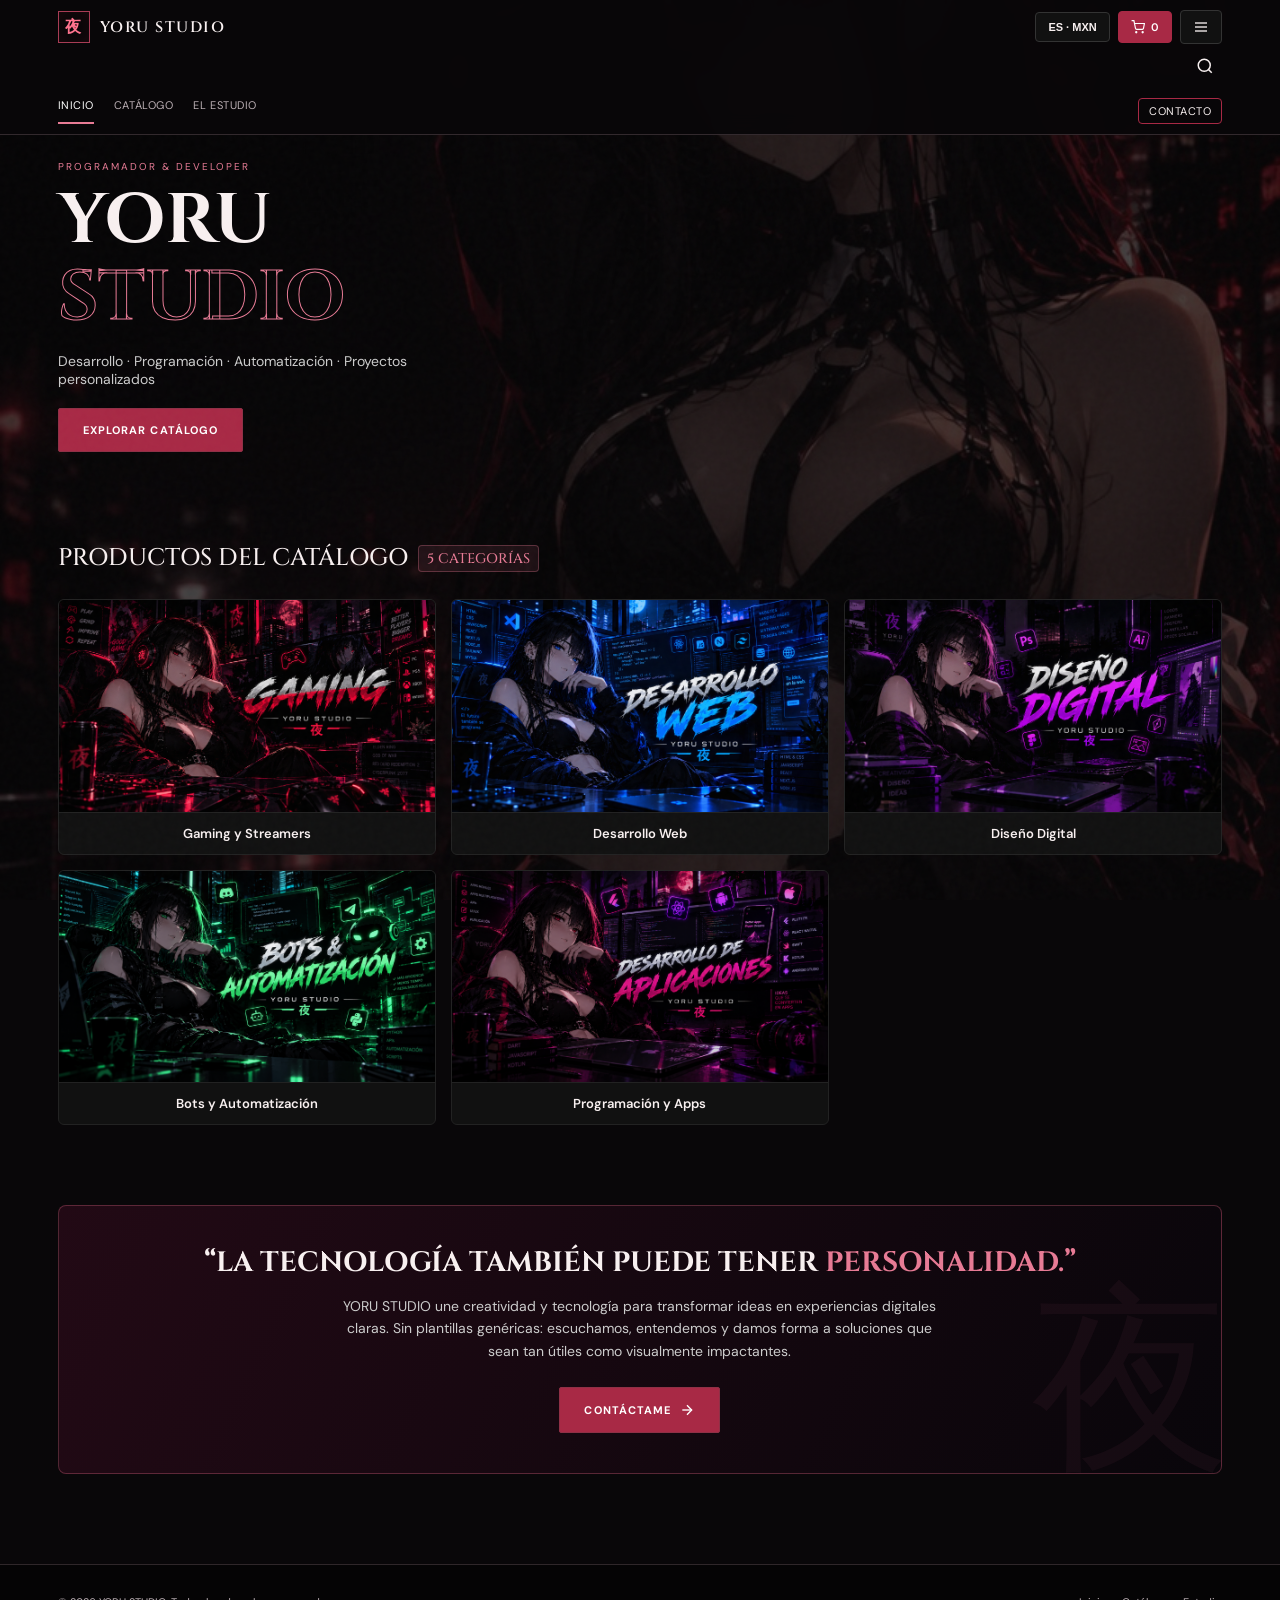
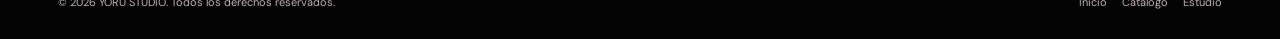
==== index.html @ 096a0f52 "Refactor HTML structure and update comments" ====
<!DOCTYPE html>
<html lang="es"><head><meta charset="utf-8"/><meta content="width=device-width,initial-scale=1,viewport-fit=cover" name="viewport"/><meta content="#090709" name="theme-color"/><title>YORU STUDIO — Digital Atelier</title>
<link href="https://fonts.googleapis.com" rel="preconnect"/><link crossorigin="" href="https://fonts.gstatic.com" rel="preconnect"/><link href="https://fonts.googleapis.com/css2?family=Cinzel:wght@400;500;600;700&family=DM+Sans:wght@300;400;500;600;700&display=swap" rel="stylesheet"/>
<link rel="stylesheet" href="./css/style.css">
</head><body>
<!-- FONDO GLOBAL ANIMADO -->
<div class="bg-global" id="global-bg" style="background-image: url('./assets/yoru.png');"></div>
<div aria-hidden="true" class="noise"></div><div aria-hidden="true" class="progress"></div>

<!-- HEADER ESTILO TIENDA -->
<header class="nav" id="nav">
  <div class="wrap">
    <div class="nav-top">
      <a class="logo" href="index.html">
        <span class="logo-mark">夜</span>
        <span>YORU STUDIO</span>
      </a>
      <div class="nav-actions">
        <!-- Selector de moneda -->
        <select class="nav-btn" style="appearance: none; cursor:pointer; outline:none;">
          <option>ES · MXN</option>
          <option>EN · USD</option>
        </select>
        
        <button class="nav-btn cart">
          <svg width="14" height="14" viewBox="0 0 24 24" fill="none" stroke="currentColor" stroke-width="2"><circle cx="9" cy="21" r="1"></circle><circle cx="20" cy="21" r="1"></circle><path d="M1 1h4l2.68 13.39a2 2 0 0 0 2 1.61h9.72a2 2 0 0 0 2-1.61L23 6H6"></path></svg>
          0
        </button>
        <button class="nav-btn" id="menuBtn">
          <svg width="16" height="16" viewBox="0 0 24 24" fill="none" stroke="currentColor" stroke-width="2"><line x1="3" y1="12" x2="21" y2="12"></line><line x1="3" y1="6" x2="21" y2="6"></line><line x1="3" y1="18" x2="21" y2="18"></line></svg>
        </button>
      </div>
    </div>
    
    <!-- BUSCADOR MINIMALISTA -->
    <div class="search-container">
      <button class="search-toggle" id="searchToggle">
        <svg width="18" height="18" viewBox="0 0 24 24" fill="none" stroke="currentColor" stroke-width="2"><circle cx="11" cy="11" r="8"></circle><line x1="21" y1="21" x2="16.65" y2="16.65"></line></svg>
      </button>
      <form class="search-form" id="searchForm">
        <input type="text" placeholder="Buscar..." />
        <button type="submit">
          <svg width="14" height="14" viewBox="0 0 24 24" fill="none" stroke="currentColor" stroke-width="2"><circle cx="11" cy="11" r="8"></circle><line x1="21" y1="21" x2="16.65" y2="16.65"></line></svg>
        </button>
      </form>
    </div>
    
    <div class="nav-links-row" id="menu">
      <a href="#inicio" style="color:#fff; border-bottom: 2px solid var(--pink); padding-bottom: 5px;">Inicio</a>
      <a href="#portafolio">Catálogo</a>
      <a href="#estudio">El Estudio</a>
      <a href="https://wa.me/525664921229" target="_blank" style="margin-left: auto; color: var(--white); border: 1px solid var(--wine); padding: 5px 10px; border-radius: 4px;">Contacto</a>
    </div>
  </div>
</header>

<main class="main-content">
  <!-- HERO (Usa el fondo global) -->
  <section id="inicio" style="padding: 30px 0 50px;">
    <div class="wrap">
      <div style="max-width: 600px;">
        <div style="font-size: 10px; letter-spacing: 0.2em; color: var(--pink); text-transform: uppercase; margin-bottom: 10px;">Programador & Developer</div>
        <h1 style="font-family: Cinzel, serif; font-size: clamp(40px, 6vw, 70px); line-height: 1.1; margin: 0 0 15px;">YORU <br><span style="color: transparent; -webkit-text-stroke: 1px var(--pink);">STUDIO</span></h1>
        <p style="font-size: 14px; color: #ccc; margin-bottom: 20px; max-width: 400px;">Desarrollo · Programación · Automatización · Proyectos personalizados</p>
        <a href="#portafolio" class="btn">EXPLORAR CATÁLOGO</a>
      </div>
    </div>
  </section>

  <!-- SECCIÓN DE PORTAFOLIO (CATÁLOGO) -->
  <section class="section" id="portafolio">
    <div class="wrap">
      <div class="section-title">PRODUCTOS DEL CATÁLOGO <span>5 CATEGORÍAS</span></div>
      <div class="portfolio-grid">
        <!-- Al tocar, abre el modal con los servicios de esa categoría -->
        <div class="project-card" onclick="openModal('modal-gaming')">
          <div class="project-img-wrapper"><img src="./assets/cat-gaming.png" alt="Gaming"></div>
          <div class="project-info"><h4>Gaming y Streamers</h4></div>
        </div>
        <div class="project-card" onclick="openModal('modal-web')">
          <div class="project-img-wrapper"><img src="./assets/cat-web.png" alt="Desarrollo Web"></div>
          <div class="project-info"><h4>Desarrollo Web</h4></div>
        </div>
        <div class="project-card" onclick="openModal('modal-diseno')">
          <div class="project-img-wrapper"><img src="./assets/cat-diseno.png" alt="Diseño Digital"></div>
          <div class="project-info"><h4>Diseño Digital</h4></div>
        </div>
        <div class="project-card" onclick="openModal('modal-bots')">
          <div class="project-img-wrapper"><img src="./assets/cat-bots.png" alt="Bots"></div>
          <div class="project-info"><h4>Bots y Automatización</h4></div>
        </div>
        <div class="project-card" onclick="openModal('modal-apps')">
          <div class="project-img-wrapper"><img src="./assets/cat-apps.png" alt="Apps"></div>
          <div class="project-info"><h4>Programación y Apps</h4></div>
        </div>
      </div>
    </div>
  </section>

  <!-- SECCIÓN EL ESTUDIO -->
  <section class="section" id="estudio">
    <div class="wrap">
      <div class="contact-panel">
        <h2>“LA TECNOLOGÍA TAMBIÉN PUEDE TENER <em>PERSONALIDAD.”</em></h2>
        <p>YORU STUDIO une creatividad y tecnología para transformar ideas en experiencias digitales claras. Sin plantillas genéricas: escuchamos, entendemos y damos forma a soluciones que sean tan útiles como visualmente impactantes.</p>
        <a href="https://wa.me/525664921229" target="_blank" class="btn">CONTÁCTAME 
          <svg width="16" height="16" viewBox="0 0 24 24" fill="none" stroke="currentColor" stroke-width="2"><line x1="5" y1="12" x2="19" y2="12"></line><polyline points="12 5 19 12 12 19"></polyline></svg>
        </a>
      </div>
    </div>
  </section>
</main>

<footer class="footer">
  <div class="wrap footer-inner">
    <div>© 2026 YORU STUDIO. Todos los derechos reservados.</div>
    <div style="display: flex; gap: 15px;">
      <a href="#inicio">Inicio</a>
      <a href="#portafolio">Catálogo</a>
      <a href="#estudio">Estudio</a>
    </div>
  </div>
</footer>

<!-- MODALES DE SERVICIOS (Se abren al tocar las categorías) -->
<div class="modal-overlay" id="modal-gaming">
  <div class="modal-content">
    <button class="modal-close" onclick="closeModal('modal-gaming')">&times;</button>
    <h3>Gaming y Streamers</h3>
    <p>Diseño de identidad visual y arte digital para creadores de contenido.</p>
    <ul class="modal-list">
      <li>Banners para Twitch, YouTube, TikTok</li>
      <li>Diseño de portadas y avatares</li>
      <li>Overlays y alertas para streams</li>
      <li>Piezas gráficas para Discord</li>
    </ul>
    <a href="https://wa.me/525664921229?text=Hola,%20me%20interesa%20el%20diseño%20Gaming" class="btn" style="width:100%; justify-content:center;">Consultar Cotización</a>
  </div>
</div>

<div class="modal-overlay" id="modal-web">
  <div class="modal-content">
    <button class="modal-close" onclick="closeModal('modal-web')">&times;</button>
    <h3>Desarrollo Web</h3>
    <p>Sitios y experiencias adaptables, claros y pensados para verse bien en cualquier pantalla.</p>
    <ul class="modal-list">
      <li>Diseño responsivo (móvil y PC)</li>
      <li>Optimización de velocidad de carga</li>
      <li>Integración con WhatsApp y redes</li>
      <li>Estructura SEO amigable</li>
    </ul>
    <a href="https://wa.me/525664921229?text=Hola,%20me%20interesa%20el%20Desarrollo%20Web" class="btn" style="width:100%; justify-content:center;">Consultar Cotización</a>
  </div>
</div>

<div class="modal-overlay" id="modal-diseno">
  <div class="modal-content">
    <button class="modal-close" onclick="closeModal('modal-diseno')">&times;</button>
    <h3>Diseño Digital</h3>
    <p>Interfaces, recursos visuales e identidad digital con una estética coherente.</p>
    <ul class="modal-list">
      <li>Diseño de logotipos y paletas</li>
      <li>Diseño de interfaces UI/UX</li>
      <li>Creación de banners y posts</li>
      <li>Manual de marca básico</li>
    </ul>
    <a href="https://wa.me/525664921229?text=Hola,%20me%20interesa%20el%20Diseño%20Digital" class="btn" style="width:100%; justify-content:center;">Consultar Cotización</a>
  </div>
</div>

<div class="modal-overlay" id="modal-bots">
  <div class="modal-content">
    <button class="modal-close" onclick="closeModal('modal-bots')">&times;</button>
    <h3>Bots y Automatización</h3>
    <p>Flujos digitales para organizar tareas repetitivas y simplificar procesos.</p>
    <ul class="modal-list">
      <li>Creación de bots para Discord/Telegram</li>
      <li>Automatización de respuestas WhatsApp</li>
      <li>Scripts para organización de archivos</li>
      <li>Conexión entre herramientas</li>
    </ul>
    <a href="https://wa.me/525664921229?text=Hola,%20me%20interesa%20la%20Automatización" class="btn" style="width:100%; justify-content:center;">Consultar Cotización</a>
  </div>
</div>

<div class="modal-overlay" id="modal-apps">
  <div class="modal-content">
    <button class="modal-close" onclick="closeModal('modal-apps')">&times;</button>
    <h3>Programación y Apps</h3>
    <p>Pequeñas herramientas digitales centradas en resolver problemas específicos.</p>
    <ul class="modal-list">
      <li>Calculadoras personalizadas</li>
      <li>Generadores de documentos</li>
      <li>Paneles de control simples</li>
      <li>Extensiones para navegador</li>
    </ul>
    <a href="https://wa.me/525664921229?text=Hola,%20me%20interesa%20el%20desarrollo%20de%20Apps" class="btn" style="width:100%; justify-content:center;">Consultar Cotización</a>
  </div>
</div>

<script src="./js/main.js"></script>
<script>
  // Funciones de los Modales
  function openModal(id) {
    document.getElementById(id).classList.add('active');
    document.body.style.overflow = 'hidden';
  }
  function closeModal(id) {
    document.getElementById(id).classList.remove('active');
    document.body.style.overflow = '';
  }

  // Buscador Minimalista
  const searchToggle = document.getElementById('searchToggle');
  const searchForm = document.getElementById('searchForm');
  
  searchToggle.addEventListener('click', () => {
    searchForm.classList.toggle('active');
    searchToggle.classList.toggle('hidden');
    if(searchForm.classList.contains('active')) {
      searchForm.querySelector('input').focus();
    }
  });

  searchForm.addEventListener('submit', (e) => {
    e.preventDefault(); // Evita que la página se recargue al buscar
    searchForm.classList.remove('active');
    searchToggle.classList.remove('hidden');
  });
</script>
</body></html>
---- css/style.css ----
:root{--ink:#090709;--wine:#a82945;--red:#e84967;--pink:#e77b95;--white:#f8f0f0;--muted:#bcb0b5;--line:rgba(255,214,225,.17);--scroll:0;--shift:0px}*{box-sizing:border-box}html{scroll-behavior:smooth}body{margin:0;background:var(--ink);color:var(--white);font-family:'DM Sans',sans-serif;overflow-x:hidden;-webkit-font-smoothing:antialiased}body > main,body > footer{position:relative;z-index:1}::selection{background:var(--wine);color:white}a{color:inherit;text-decoration:none}button{font:inherit;cursor:pointer}button,a{-webkit-tap-highlight-color:transparent}.noise{position:fixed;inset:0;z-index:15;pointer-events:none;opacity:.12;background-image:url("data:image/svg+xml,%3Csvg viewBox='0 0 180 180' xmlns='http://www.w3.org/2000/svg'%3E%3Cfilter id='n'%3E%3CfeTurbulence type='fractalNoise' baseFrequency='.84' numOctaves='3' stitchTiles='stitch'/%3E%3C/filter%3E%3Crect width='100%25' height='100%25' filter='url(%23n)' opacity='.19'/%3E%3C/svg%3E")}.progress{position:fixed;z-index:30;top:0;left:0;height:2px;width:calc(var(--scroll)*100%);background:linear-gradient(90deg,#641427,#ff627d);box-shadow:0 0 15px #ff5276}.wrap{width:min(1200px,calc(100% - 9vw));margin:auto}

/* FONDO GLOBAL QUE SE MUEVE CON EL SCROLL */
.bg-global {
  position: fixed;
  top: 0; left: 0; width: 100vw; height: 100vh;
  z-index: -1;
  background-size: cover;
  background-position: center;
  background-repeat: no-repeat;
  background-color: var(--ink);
  transition: background-image 0.8s ease-in-out;
}
.bg-global::after {
  content: "";
  position: absolute;
  top: 0; left: 0; width: 100%; height: 100%;
  background: rgba(9, 7, 9, 0.75); 
}

/* HEADER ESTILO TIENDA */
.nav{position:fixed;top:0;left:0;right:0;z-index:20;background:rgba(9,7,9,0.95);backdrop-filter:blur(10px);border-bottom:1px solid var(--line);padding:10px 0}
.nav-top{display:flex;align-items:center;justify-content:space-between;gap:15px;margin-bottom:5px}
.logo{display:flex;align-items:center;gap:10px;font-family:Cinzel,serif;font-weight:600;font-size:15px;letter-spacing:.1em}
.logo-mark{border:1px solid #a83c55;width:32px;height:32px;display:grid;place-items:center;color:#ff738e;font-size:16px;box-shadow:inset 0 0 15px #6e17202e}
.nav-actions{display:flex;align-items:center;gap:8px}
.nav-btn{background:#111;border:1px solid #333;color:var(--white);padding:8px 12px;font-size:11px;font-weight:600;display:flex;align-items:center;gap:6px;border-radius:4px;transition:border .2s; cursor:pointer;}
.nav-btn:hover{border-color:var(--wine)}
.nav-btn.cart{background:var(--wine);border-color:var(--wine);color:white}

/* BARRA DE BÚSQUEDA MINIMALISTA (OCULTA) */
.search-container { display: flex; align-items: center; justify-content: flex-end; margin-top: 5px; }
.search-form { display: none; width: 100%; background: #111; border: 1px solid #333; border-radius: 4px; overflow: hidden; }
.search-form.active { display: flex; }
.search-form input { flex: 1; background: transparent; border: none; padding: 8px 12px; color: #fff; font-size: 13px; outline: none; }
.search-form button { background: var(--red); border: none; padding: 0 12px; color: #fff; }
.search-toggle { display: block; background: none; border: none; color: var(--white); padding: 8px; cursor: pointer; }
.search-toggle.hidden { display: none; }

.nav-links-row{display:flex;gap:20px;font-size:11px;color:var(--muted);text-transform:uppercase;letter-spacing:0.05em;margin-top:10px}
.nav-links-row a:hover{color:var(--white)}

.main-content { padding-top: 130px; }

/* SECCIONES */
.section { position: relative; padding: 40px 0; }
.section-title {
  font-family: Cinzel, serif; font-size: 24px; font-weight: 500; margin-bottom: 25px; display: flex; align-items: center; gap: 10px; color: var(--white);
}
.section-title span { font-size: 14px; color: var(--pink); background: rgba(231, 123, 149, 0.1); padding: 3px 8px; border-radius: 4px; border: 1px solid rgba(231, 123, 149, 0.3); }

/* PORTAFOLIO (CATÁLOGO) */
.portfolio-grid { display: grid; grid-template-columns: repeat(3, 1fr); gap: 15px; }
.project-card {
  background: #111; border: 1px solid #222; border-radius: 6px; overflow: hidden;
  display: flex; flex-direction: column; cursor: pointer; transition: border-color 0.3s, transform 0.3s;
}
.project-card:hover { border-color: var(--pink); transform: translateY(-3px); }
.project-img-wrapper { width: 100%; aspect-ratio: 16/9; overflow: hidden; background: #000; }
.project-img-wrapper img { width: 100%; height: 100%; object-fit: cover; transition: transform 0.4s; }
.project-card:hover .project-img-wrapper img { transform: scale(1.05); }
.project-info { padding: 12px; text-align: center; border-top: 1px solid #222; }
.project-info h4 { margin: 0; color: var(--white); font-size: 13px; font-weight: 600; }

/* CONTACTO */
.contact-panel {
  background: linear-gradient(115deg, rgba(36, 10, 22, 0.95), rgba(9, 6, 11, 0.95));
  border: 1px solid #b7536b69; padding: 40px 20px; border-radius: 8px; text-align: center; position: relative; overflow: hidden;
}
.contact-panel::after { content: '夜'; position: absolute; right: -10px; bottom: -50px; font: 200px Cinzel; color: rgba(231, 123, 149, 0.05); pointer-events: none; }
.contact-panel h2 { font-family: Cinzel, serif; font-size: 28px; margin: 0 0 15px; line-height: 1.2; color: var(--white); }
.contact-panel h2 em { color: var(--pink); font-style: normal; }
.contact-panel p { font-size: 14px; color: #ccc; max-width: 600px; margin: 0 auto 25px; line-height: 1.6; }

.btn {
  background: var(--wine); color: #fff; border: 1px solid #8f3046; padding: 14px 24px; font-size: 11px; font-weight: 700; letter-spacing: 0.1em; border-radius: 2px; display: inline-flex; align-items: center; gap: 8px; cursor: pointer; text-transform: uppercase; transition: transform 0.2s, background 0.2s;
}
.btn:hover { background: var(--red); transform: translateY(-2px); }

/* FOOTER */
.footer { border-top: 1px solid var(--line); padding: 30px 0; background: #050405; margin-top: 50px; }
.footer-inner { display: flex; justify-content: space-between; align-items: center; gap: 15px; flex-wrap: wrap; font-size: 11px; color: var(--muted); }

/* MODALES */
.modal-overlay { position: fixed; top: 0; left: 0; width: 100%; height: 100%; background: rgba(5, 4, 7, 0.9); backdrop-filter: blur(5px); z-index: 100; display: flex; align-items: center; justify-content: center; opacity: 0; pointer-events: none; transition: opacity 0.2s; padding: 20px; }
.modal-overlay.active { opacity: 1; pointer-events: auto; }
.modal-content { background: #111; border: 1px solid var(--pink); padding: 30px; border-radius: 8px; max-width: 500px; width: 100%; position: relative; transform: translateY(10px); transition: transform 0.2s; max-height: 90vh; overflow-y: auto; box-shadow: 0 20px 50px rgba(0,0,0,0.8); }
.modal-overlay.active .modal-content { transform: translateY(0); }
.modal-close { position: absolute; top: 15px; right: 15px; background: none; border: none; color: #fff; font-size: 24px; cursor: pointer; }
.modal-content h3 { font-family: Cinzel, serif; font-size: 24px; margin: 0 0 15px; color: var(--white); }
.modal-content p { font-size: 14px; color: #ccc; line-height: 1.6; margin-bottom: 20px; }
.modal-list { padding: 0; list-style: none; margin-bottom: 25px; }
.modal-list li { font-size: 13px; color: #fff; margin-bottom: 8px; display: flex; align-items: center; gap: 8px; }
.modal-list li::before { content: "•"; color: var(--pink); font-size: 18px; }

/* RESPONSIVE */
@media (max-width: 900px) {
  .portfolio-grid { grid-template-columns: repeat(2, 1fr); }
}
@media (max-width: 600px) {
  .main-content { padding-top: 110px; }
  .section { padding: 25px 0; }
  .section-title { font-size: 20px; }
  .contact-panel h2 { font-size: 22px; }
}
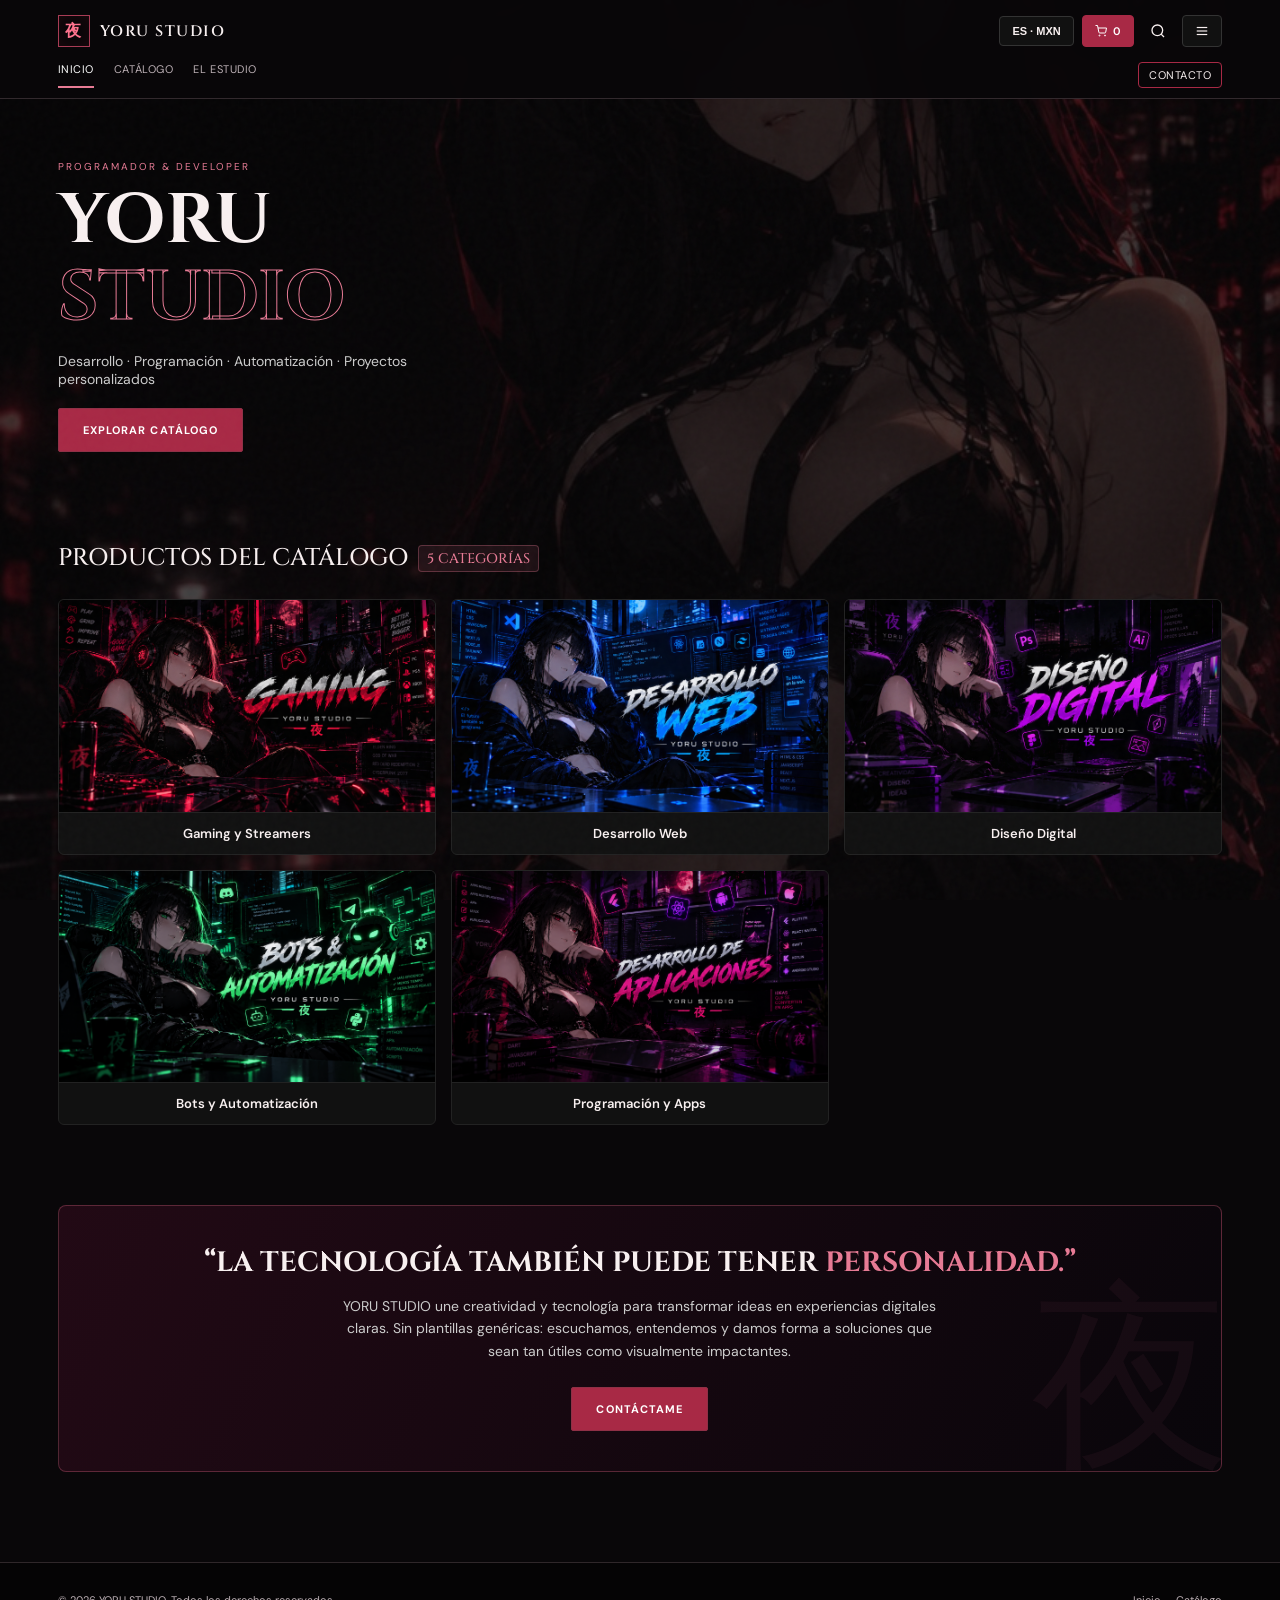
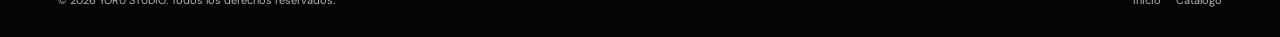
==== commit bdd467d8: "Refactor HTML structure and remove unused code" ====
--- a/index.html
+++ b/index.html
@@ -3,46 +3,38 @@
 <link href="https://fonts.googleapis.com" rel="preconnect"/><link crossorigin="" href="https://fonts.gstatic.com" rel="preconnect"/><link href="https://fonts.googleapis.com/css2?family=Cinzel:wght@400;500;600;700&family=DM+Sans:wght@300;400;500;600;700&display=swap" rel="stylesheet"/>
 <link rel="stylesheet" href="./css/style.css">
 </head><body>
-<!-- FONDO GLOBAL ANIMADO -->
 <div class="bg-global" id="global-bg" style="background-image: url('./assets/yoru.png');"></div>
 <div aria-hidden="true" class="noise"></div><div aria-hidden="true" class="progress"></div>
 
-<!-- HEADER ESTILO TIENDA -->
 <header class="nav" id="nav">
   <div class="wrap">
     <div class="nav-top">
-      <a class="logo" href="index.html">
-        <span class="logo-mark">夜</span>
-        <span>YORU STUDIO</span>
-      </a>
+      <a class="logo" href="index.html"><span class="logo-mark">夜</span><span>YORU STUDIO</span></a>
+      
       <div class="nav-actions">
-        <!-- Selector de moneda -->
         <select class="nav-btn" style="appearance: none; cursor:pointer; outline:none;">
           <option>ES · MXN</option>
           <option>EN · USD</option>
         </select>
         
         <button class="nav-btn cart">
-          <svg width="14" height="14" viewBox="0 0 24 24" fill="none" stroke="currentColor" stroke-width="2"><circle cx="9" cy="21" r="1"></circle><circle cx="20" cy="21" r="1"></circle><path d="M1 1h4l2.68 13.39a2 2 0 0 0 2 1.61h9.72a2 2 0 0 0 2-1.61L23 6H6"></path></svg>
+          <svg width="12" height="12" viewBox="0 0 24 24" fill="none" stroke="currentColor" stroke-width="2"><circle cx="9" cy="21" r="1"></circle><circle cx="20" cy="21" r="1"></circle><path d="M1 1h4l2.68 13.39a2 2 0 0 0 2 1.61h9.72a2 2 0 0 0 2-1.61L23 6H6"></path></svg>
           0
         </button>
+        
+        <div class="search-container">
+          <form class="search-form" id="searchForm">
+            <input type="text" placeholder="Buscar..." />
+          </form>
+          <button class="search-toggle" id="searchToggle">
+            <svg width="16" height="16" viewBox="0 0 24 24" fill="none" stroke="currentColor" stroke-width="2"><circle cx="11" cy="11" r="8"></circle><line x1="21" y1="21" x2="16.65" y2="16.65"></line></svg>
+          </button>
+        </div>
+
         <button class="nav-btn" id="menuBtn">
-          <svg width="16" height="16" viewBox="0 0 24 24" fill="none" stroke="currentColor" stroke-width="2"><line x1="3" y1="12" x2="21" y2="12"></line><line x1="3" y1="6" x2="21" y2="6"></line><line x1="3" y1="18" x2="21" y2="18"></line></svg>
+          <svg width="14" height="14" viewBox="0 0 24 24" fill="none" stroke="currentColor" stroke-width="2"><line x1="3" y1="12" x2="21" y2="12"></line><line x1="3" y1="6" x2="21" y2="6"></line><line x1="3" y1="18" x2="21" y2="18"></line></svg>
         </button>
       </div>
-    </div>
-    
-    <!-- BUSCADOR MINIMALISTA -->
-    <div class="search-container">
-      <button class="search-toggle" id="searchToggle">
-        <svg width="18" height="18" viewBox="0 0 24 24" fill="none" stroke="currentColor" stroke-width="2"><circle cx="11" cy="11" r="8"></circle><line x1="21" y1="21" x2="16.65" y2="16.65"></line></svg>
-      </button>
-      <form class="search-form" id="searchForm">
-        <input type="text" placeholder="Buscar..." />
-        <button type="submit">
-          <svg width="14" height="14" viewBox="0 0 24 24" fill="none" stroke="currentColor" stroke-width="2"><circle cx="11" cy="11" r="8"></circle><line x1="21" y1="21" x2="16.65" y2="16.65"></line></svg>
-        </button>
-      </form>
     </div>
     
     <div class="nav-links-row" id="menu">
@@ -55,7 +47,6 @@
 </header>
 
 <main class="main-content">
-  <!-- HERO (Usa el fondo global) -->
   <section id="inicio" style="padding: 30px 0 50px;">
     <div class="wrap">
       <div style="max-width: 600px;">
@@ -67,45 +58,41 @@
     </div>
   </section>
 
-  <!-- SECCIÓN DE PORTAFOLIO (CATÁLOGO) -->
   <section class="section" id="portafolio">
     <div class="wrap">
       <div class="section-title">PRODUCTOS DEL CATÁLOGO <span>5 CATEGORÍAS</span></div>
       <div class="portfolio-grid">
-        <!-- Al tocar, abre el modal con los servicios de esa categoría -->
-        <div class="project-card" onclick="openModal('modal-gaming')">
+        <!-- ENLACES DIRECTOS A LAS PÁGINAS -->
+        <a href="proyectos-gaming.html" class="project-card">
           <div class="project-img-wrapper"><img src="./assets/cat-gaming.png" alt="Gaming"></div>
           <div class="project-info"><h4>Gaming y Streamers</h4></div>
-        </div>
-        <div class="project-card" onclick="openModal('modal-web')">
+        </a>
+        <a href="proyectos-web.html" class="project-card">
           <div class="project-img-wrapper"><img src="./assets/cat-web.png" alt="Desarrollo Web"></div>
           <div class="project-info"><h4>Desarrollo Web</h4></div>
-        </div>
-        <div class="project-card" onclick="openModal('modal-diseno')">
+        </a>
+        <a href="proyectos-diseno.html" class="project-card">
           <div class="project-img-wrapper"><img src="./assets/cat-diseno.png" alt="Diseño Digital"></div>
           <div class="project-info"><h4>Diseño Digital</h4></div>
-        </div>
-        <div class="project-card" onclick="openModal('modal-bots')">
+        </a>
+        <a href="proyectos-bots.html" class="project-card">
           <div class="project-img-wrapper"><img src="./assets/cat-bots.png" alt="Bots"></div>
           <div class="project-info"><h4>Bots y Automatización</h4></div>
-        </div>
-        <div class="project-card" onclick="openModal('modal-apps')">
+        </a>
+        <a href="proyectos-apps.html" class="project-card">
           <div class="project-img-wrapper"><img src="./assets/cat-apps.png" alt="Apps"></div>
           <div class="project-info"><h4>Programación y Apps</h4></div>
-        </div>
+        </a>
       </div>
     </div>
   </section>
 
-  <!-- SECCIÓN EL ESTUDIO -->
   <section class="section" id="estudio">
     <div class="wrap">
       <div class="contact-panel">
         <h2>“LA TECNOLOGÍA TAMBIÉN PUEDE TENER <em>PERSONALIDAD.”</em></h2>
         <p>YORU STUDIO une creatividad y tecnología para transformar ideas en experiencias digitales claras. Sin plantillas genéricas: escuchamos, entendemos y damos forma a soluciones que sean tan útiles como visualmente impactantes.</p>
-        <a href="https://wa.me/525664921229" target="_blank" class="btn">CONTÁCTAME 
-          <svg width="16" height="16" viewBox="0 0 24 24" fill="none" stroke="currentColor" stroke-width="2"><line x1="5" y1="12" x2="19" y2="12"></line><polyline points="12 5 19 12 12 19"></polyline></svg>
-        </a>
+        <a href="https://wa.me/525664921229" target="_blank" class="btn">CONTÁCTAME</a>
       </div>
     </div>
   </section>
@@ -117,103 +104,14 @@
     <div style="display: flex; gap: 15px;">
       <a href="#inicio">Inicio</a>
       <a href="#portafolio">Catálogo</a>
-      <a href="#estudio">Estudio</a>
     </div>
   </div>
 </footer>
 
-<!-- MODALES DE SERVICIOS (Se abren al tocar las categorías) -->
-<div class="modal-overlay" id="modal-gaming">
-  <div class="modal-content">
-    <button class="modal-close" onclick="closeModal('modal-gaming')">&times;</button>
-    <h3>Gaming y Streamers</h3>
-    <p>Diseño de identidad visual y arte digital para creadores de contenido.</p>
-    <ul class="modal-list">
-      <li>Banners para Twitch, YouTube, TikTok</li>
-      <li>Diseño de portadas y avatares</li>
-      <li>Overlays y alertas para streams</li>
-      <li>Piezas gráficas para Discord</li>
-    </ul>
-    <a href="https://wa.me/525664921229?text=Hola,%20me%20interesa%20el%20diseño%20Gaming" class="btn" style="width:100%; justify-content:center;">Consultar Cotización</a>
-  </div>
-</div>
-
-<div class="modal-overlay" id="modal-web">
-  <div class="modal-content">
-    <button class="modal-close" onclick="closeModal('modal-web')">&times;</button>
-    <h3>Desarrollo Web</h3>
-    <p>Sitios y experiencias adaptables, claros y pensados para verse bien en cualquier pantalla.</p>
-    <ul class="modal-list">
-      <li>Diseño responsivo (móvil y PC)</li>
-      <li>Optimización de velocidad de carga</li>
-      <li>Integración con WhatsApp y redes</li>
-      <li>Estructura SEO amigable</li>
-    </ul>
-    <a href="https://wa.me/525664921229?text=Hola,%20me%20interesa%20el%20Desarrollo%20Web" class="btn" style="width:100%; justify-content:center;">Consultar Cotización</a>
-  </div>
-</div>
-
-<div class="modal-overlay" id="modal-diseno">
-  <div class="modal-content">
-    <button class="modal-close" onclick="closeModal('modal-diseno')">&times;</button>
-    <h3>Diseño Digital</h3>
-    <p>Interfaces, recursos visuales e identidad digital con una estética coherente.</p>
-    <ul class="modal-list">
-      <li>Diseño de logotipos y paletas</li>
-      <li>Diseño de interfaces UI/UX</li>
-      <li>Creación de banners y posts</li>
-      <li>Manual de marca básico</li>
-    </ul>
-    <a href="https://wa.me/525664921229?text=Hola,%20me%20interesa%20el%20Diseño%20Digital" class="btn" style="width:100%; justify-content:center;">Consultar Cotización</a>
-  </div>
-</div>
-
-<div class="modal-overlay" id="modal-bots">
-  <div class="modal-content">
-    <button class="modal-close" onclick="closeModal('modal-bots')">&times;</button>
-    <h3>Bots y Automatización</h3>
-    <p>Flujos digitales para organizar tareas repetitivas y simplificar procesos.</p>
-    <ul class="modal-list">
-      <li>Creación de bots para Discord/Telegram</li>
-      <li>Automatización de respuestas WhatsApp</li>
-      <li>Scripts para organización de archivos</li>
-      <li>Conexión entre herramientas</li>
-    </ul>
-    <a href="https://wa.me/525664921229?text=Hola,%20me%20interesa%20la%20Automatización" class="btn" style="width:100%; justify-content:center;">Consultar Cotización</a>
-  </div>
-</div>
-
-<div class="modal-overlay" id="modal-apps">
-  <div class="modal-content">
-    <button class="modal-close" onclick="closeModal('modal-apps')">&times;</button>
-    <h3>Programación y Apps</h3>
-    <p>Pequeñas herramientas digitales centradas en resolver problemas específicos.</p>
-    <ul class="modal-list">
-      <li>Calculadoras personalizadas</li>
-      <li>Generadores de documentos</li>
-      <li>Paneles de control simples</li>
-      <li>Extensiones para navegador</li>
-    </ul>
-    <a href="https://wa.me/525664921229?text=Hola,%20me%20interesa%20el%20desarrollo%20de%20Apps" class="btn" style="width:100%; justify-content:center;">Consultar Cotización</a>
-  </div>
-</div>
-
 <script src="./js/main.js"></script>
 <script>
-  // Funciones de los Modales
-  function openModal(id) {
-    document.getElementById(id).classList.add('active');
-    document.body.style.overflow = 'hidden';
-  }
-  function closeModal(id) {
-    document.getElementById(id).classList.remove('active');
-    document.body.style.overflow = '';
-  }
-
-  // Buscador Minimalista
   const searchToggle = document.getElementById('searchToggle');
   const searchForm = document.getElementById('searchForm');
-  
   searchToggle.addEventListener('click', () => {
     searchForm.classList.toggle('active');
     searchToggle.classList.toggle('hidden');
@@ -221,11 +119,5 @@
       searchForm.querySelector('input').focus();
     }
   });
-
-  searchForm.addEventListener('submit', (e) => {
-    e.preventDefault(); // Evita que la página se recargue al buscar
-    searchForm.classList.remove('active');
-    searchToggle.classList.remove('hidden');
-  });
 </script>
 </body></html>
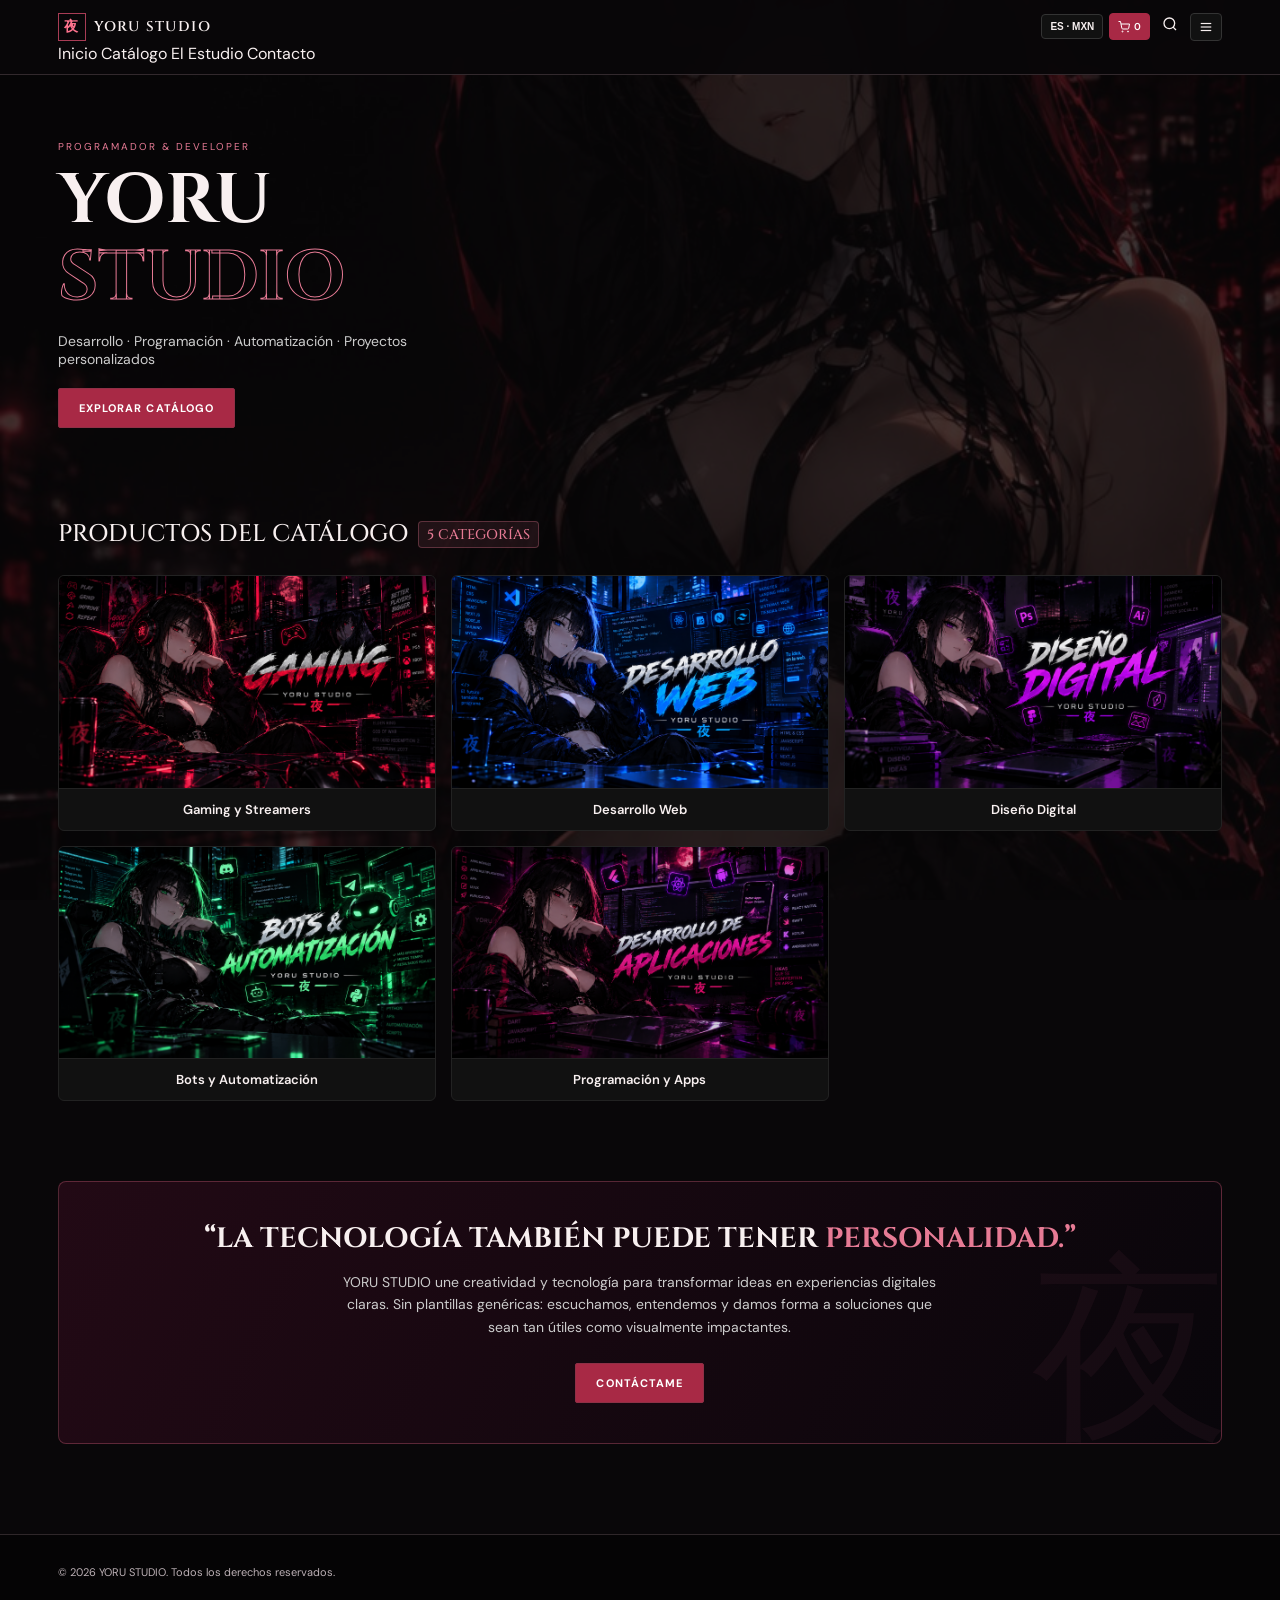
==== commit e497ddac: "Implement dropdown menu for navigation links Replaced static navigation links with a dropdown menu f" ====
--- a/index.html
+++ b/index.html
@@ -4,7 +4,6 @@
 <link rel="stylesheet" href="./css/style.css">
 </head><body>
 <div class="bg-global" id="global-bg" style="background-image: url('./assets/yoru.png');"></div>
-<div aria-hidden="true" class="noise"></div><div aria-hidden="true" class="progress"></div>
 
 <header class="nav" id="nav">
   <div class="wrap">
@@ -37,11 +36,12 @@
       </div>
     </div>
     
-    <div class="nav-links-row" id="menu">
-      <a href="#inicio" style="color:#fff; border-bottom: 2px solid var(--pink); padding-bottom: 5px;">Inicio</a>
-      <a href="#portafolio">Catálogo</a>
-      <a href="#estudio">El Estudio</a>
-      <a href="https://wa.me/525664921229" target="_blank" style="margin-left: auto; color: var(--white); border: 1px solid var(--wine); padding: 5px 10px; border-radius: 4px;">Contacto</a>
+    <!-- MENÚ DESPLEGABLE -->
+    <div class="menu-dropdown" id="menu">
+      <a href="index.html">Inicio</a>
+      <a href="index.html#portafolio">Catálogo</a>
+      <a href="index.html#estudio">El Estudio</a>
+      <a href="https://wa.me/525664921229" target="_blank" class="btn-contact">Contacto</a>
     </div>
   </div>
 </header>
@@ -62,7 +62,6 @@
     <div class="wrap">
       <div class="section-title">PRODUCTOS DEL CATÁLOGO <span>5 CATEGORÍAS</span></div>
       <div class="portfolio-grid">
-        <!-- ENLACES DIRECTOS A LAS PÁGINAS -->
         <a href="proyectos-gaming.html" class="project-card">
           <div class="project-img-wrapper"><img src="./assets/cat-gaming.png" alt="Gaming"></div>
           <div class="project-info"><h4>Gaming y Streamers</h4></div>
@@ -101,23 +100,23 @@
 <footer class="footer">
   <div class="wrap footer-inner">
     <div>© 2026 YORU STUDIO. Todos los derechos reservados.</div>
-    <div style="display: flex; gap: 15px;">
-      <a href="#inicio">Inicio</a>
-      <a href="#portafolio">Catálogo</a>
-    </div>
   </div>
 </footer>
 
-<script src="./js/main.js"></script>
 <script>
+  // Lógica del buscador
   const searchToggle = document.getElementById('searchToggle');
   const searchForm = document.getElementById('searchForm');
   searchToggle.addEventListener('click', () => {
     searchForm.classList.toggle('active');
-    searchToggle.classList.toggle('hidden');
-    if(searchForm.classList.contains('active')) {
-      searchForm.querySelector('input').focus();
-    }
+    if(searchForm.classList.contains('active')) searchForm.querySelector('input').focus();
+  });
+
+  // Lógica del menú desplegable
+  const menuBtn = document.getElementById('menuBtn');
+  const menu = document.getElementById('menu');
+  menuBtn.addEventListener('click', () => {
+    menu.classList.toggle('active');
   });
 </script>
 </body></html>
--- a/css/style.css
+++ b/css/style.css
@@ -1,60 +1,39 @@
 :root{--ink:#090709;--wine:#a82945;--red:#e84967;--pink:#e77b95;--white:#f8f0f0;--muted:#bcb0b5;--line:rgba(255,214,225,.17);--scroll:0;--shift:0px}*{box-sizing:border-box}html{scroll-behavior:smooth}body{margin:0;background:var(--ink);color:var(--white);font-family:'DM Sans',sans-serif;overflow-x:hidden;-webkit-font-smoothing:antialiased}body > main,body > footer{position:relative;z-index:1}::selection{background:var(--wine);color:white}a{color:inherit;text-decoration:none}button{font:inherit;cursor:pointer}button,a{-webkit-tap-highlight-color:transparent}.noise{position:fixed;inset:0;z-index:15;pointer-events:none;opacity:.12;background-image:url("data:image/svg+xml,%3Csvg viewBox='0 0 180 180' xmlns='http://www.w3.org/2000/svg'%3E%3Cfilter id='n'%3E%3CfeTurbulence type='fractalNoise' baseFrequency='.84' numOctaves='3' stitchTiles='stitch'/%3E%3C/filter%3E%3Crect width='100%25' height='100%25' filter='url(%23n)' opacity='.19'/%3E%3C/svg%3E")}.progress{position:fixed;z-index:30;top:0;left:0;height:2px;width:calc(var(--scroll)*100%);background:linear-gradient(90deg,#641427,#ff627d);box-shadow:0 0 15px #ff5276}.wrap{width:min(1200px,calc(100% - 9vw));margin:auto}
 
-/* FONDO GLOBAL QUE SE MUEVE CON EL SCROLL */
-.bg-global {
-  position: fixed;
-  top: 0; left: 0; width: 100vw; height: 100vh;
-  z-index: -1;
-  background-size: cover;
-  background-position: center;
-  background-repeat: no-repeat;
-  background-color: var(--ink);
-  transition: background-image 0.8s ease-in-out;
-}
-.bg-global::after {
-  content: "";
-  position: absolute;
-  top: 0; left: 0; width: 100%; height: 100%;
-  background: rgba(9, 7, 9, 0.75); 
-}
+/* FONDO GLOBAL */
+.bg-global { position: fixed; top: 0; left: 0; width: 100vw; height: 100vh; z-index: -1; background-size: cover; background-position: center; background-repeat: no-repeat; background-color: var(--ink); transition: background-image 0.8s ease-in-out; }
+.bg-global::after { content: ""; position: absolute; top: 0; left: 0; width: 100%; height: 100%; background: rgba(9, 7, 9, 0.75); }
 
-/* HEADER ESTILO TIENDA */
+/* HEADER */
 .nav{position:fixed;top:0;left:0;right:0;z-index:20;background:rgba(9,7,9,0.95);backdrop-filter:blur(10px);border-bottom:1px solid var(--line);padding:10px 0}
-.nav-top{display:flex;align-items:center;justify-content:space-between;gap:15px;margin-bottom:5px}
-.logo{display:flex;align-items:center;gap:10px;font-family:Cinzel,serif;font-weight:600;font-size:15px;letter-spacing:.1em}
-.logo-mark{border:1px solid #a83c55;width:32px;height:32px;display:grid;place-items:center;color:#ff738e;font-size:16px;box-shadow:inset 0 0 15px #6e17202e}
-.nav-actions{display:flex;align-items:center;gap:8px}
-.nav-btn{background:#111;border:1px solid #333;color:var(--white);padding:8px 12px;font-size:11px;font-weight:600;display:flex;align-items:center;gap:6px;border-radius:4px;transition:border .2s; cursor:pointer;}
-.nav-btn:hover{border-color:var(--wine)}
-.nav-btn.cart{background:var(--wine);border-color:var(--wine);color:white}
+.nav-top{display:flex;align-items:center;justify-content:space-between;gap:10px;}
+.logo{display:flex;align-items:center;gap:8px;font-family:Cinzel,serif;font-weight:600;font-size:14px;letter-spacing:.1em; white-space: nowrap;}
+.logo-mark{border:1px solid #a83c55;width:28px;height:28px;display:grid;place-items:center;color:#ff738e;font-size:14px;}
+.nav-actions{display:flex;align-items:center;gap:6px; flex-wrap: nowrap;}
+.nav-btn{background:#111;border:1px solid #333;color:var(--white);padding:6px 8px;font-size:10px;font-weight:600;display:flex;align-items:center;gap:4px;border-radius:4px; white-space: nowrap; cursor:pointer;}
+.nav-btn.cart{background:var(--wine);border-color:var(--wine);color:white; padding: 6px 8px;}
 
-/* BARRA DE BÚSQUEDA MINIMALISTA (OCULTA) */
-.search-container { display: flex; align-items: center; justify-content: flex-end; margin-top: 5px; }
-.search-form { display: none; width: 100%; background: #111; border: 1px solid #333; border-radius: 4px; overflow: hidden; }
+/* BÚSQUEDA COMPACTA */
+.search-container { display: flex; align-items: center; }
+.search-form { display: none; width: 120px; background: #111; border: 1px solid #333; border-radius: 4px; overflow: hidden; height: 28px; margin-right: 5px;}
 .search-form.active { display: flex; }
-.search-form input { flex: 1; background: transparent; border: none; padding: 8px 12px; color: #fff; font-size: 13px; outline: none; }
-.search-form button { background: var(--red); border: none; padding: 0 12px; color: #fff; }
-.search-toggle { display: block; background: none; border: none; color: var(--white); padding: 8px; cursor: pointer; }
+.search-form input { width: 100%; background: transparent; border: none; padding: 0 8px; color: #fff; font-size: 11px; outline: none; }
+.search-toggle { display: block; background: none; border: none; color: var(--white); padding: 6px; cursor: pointer; }
 .search-toggle.hidden { display: none; }
 
-.nav-links-row{display:flex;gap:20px;font-size:11px;color:var(--muted);text-transform:uppercase;letter-spacing:0.05em;margin-top:10px}
+.nav-links-row{display:flex;gap:15px;font-size:11px;color:var(--muted);text-transform:uppercase;letter-spacing:0.05em;margin-top:10px; overflow-x: auto; white-space: nowrap;}
 .nav-links-row a:hover{color:var(--white)}
 
-.main-content { padding-top: 130px; }
+.main-content { padding-top: 110px; }
 
-/* SECCIONES */
+/* SECCIONES Y TEXTOS */
 .section { position: relative; padding: 40px 0; }
-.section-title {
-  font-family: Cinzel, serif; font-size: 24px; font-weight: 500; margin-bottom: 25px; display: flex; align-items: center; gap: 10px; color: var(--white);
-}
+.section-title { font-family: Cinzel, serif; font-size: 24px; font-weight: 500; margin-bottom: 25px; display: flex; align-items: center; gap: 10px; color: var(--white); }
 .section-title span { font-size: 14px; color: var(--pink); background: rgba(231, 123, 149, 0.1); padding: 3px 8px; border-radius: 4px; border: 1px solid rgba(231, 123, 149, 0.3); }
 
-/* PORTAFOLIO (CATÁLOGO) */
+/* CATÁLOGO PRINCIPAL (3 COLUMNAS) */
 .portfolio-grid { display: grid; grid-template-columns: repeat(3, 1fr); gap: 15px; }
-.project-card {
-  background: #111; border: 1px solid #222; border-radius: 6px; overflow: hidden;
-  display: flex; flex-direction: column; cursor: pointer; transition: border-color 0.3s, transform 0.3s;
-}
+.project-card { background: #111; border: 1px solid #222; border-radius: 6px; overflow: hidden; display: flex; flex-direction: column; cursor: pointer; transition: border-color 0.3s, transform 0.3s; }
 .project-card:hover { border-color: var(--pink); transform: translateY(-3px); }
 .project-img-wrapper { width: 100%; aspect-ratio: 16/9; overflow: hidden; background: #000; }
 .project-img-wrapper img { width: 100%; height: 100%; object-fit: cover; transition: transform 0.4s; }
@@ -63,43 +42,47 @@
 .project-info h4 { margin: 0; color: var(--white); font-size: 13px; font-weight: 600; }
 
 /* CONTACTO */
-.contact-panel {
-  background: linear-gradient(115deg, rgba(36, 10, 22, 0.95), rgba(9, 6, 11, 0.95));
-  border: 1px solid #b7536b69; padding: 40px 20px; border-radius: 8px; text-align: center; position: relative; overflow: hidden;
-}
+.contact-panel { background: linear-gradient(115deg, rgba(36, 10, 22, 0.95), rgba(9, 6, 11, 0.95)); border: 1px solid #b7536b69; padding: 40px 20px; border-radius: 8px; text-align: center; position: relative; overflow: hidden; }
 .contact-panel::after { content: '夜'; position: absolute; right: -10px; bottom: -50px; font: 200px Cinzel; color: rgba(231, 123, 149, 0.05); pointer-events: none; }
 .contact-panel h2 { font-family: Cinzel, serif; font-size: 28px; margin: 0 0 15px; line-height: 1.2; color: var(--white); }
 .contact-panel h2 em { color: var(--pink); font-style: normal; }
 .contact-panel p { font-size: 14px; color: #ccc; max-width: 600px; margin: 0 auto 25px; line-height: 1.6; }
 
-.btn {
-  background: var(--wine); color: #fff; border: 1px solid #8f3046; padding: 14px 24px; font-size: 11px; font-weight: 700; letter-spacing: 0.1em; border-radius: 2px; display: inline-flex; align-items: center; gap: 8px; cursor: pointer; text-transform: uppercase; transition: transform 0.2s, background 0.2s;
-}
+.btn { background: var(--wine); color: #fff; border: 1px solid #8f3046; padding: 12px 20px; font-size: 11px; font-weight: 700; letter-spacing: 0.1em; border-radius: 2px; display: inline-flex; align-items: center; justify-content: center; gap: 8px; cursor: pointer; text-transform: uppercase; transition: transform 0.2s, background 0.2s; }
 .btn:hover { background: var(--red); transform: translateY(-2px); }
 
 /* FOOTER */
 .footer { border-top: 1px solid var(--line); padding: 30px 0; background: #050405; margin-top: 50px; }
 .footer-inner { display: flex; justify-content: space-between; align-items: center; gap: 15px; flex-wrap: wrap; font-size: 11px; color: var(--muted); }
 
-/* MODALES */
-.modal-overlay { position: fixed; top: 0; left: 0; width: 100%; height: 100%; background: rgba(5, 4, 7, 0.9); backdrop-filter: blur(5px); z-index: 100; display: flex; align-items: center; justify-content: center; opacity: 0; pointer-events: none; transition: opacity 0.2s; padding: 20px; }
-.modal-overlay.active { opacity: 1; pointer-events: auto; }
-.modal-content { background: #111; border: 1px solid var(--pink); padding: 30px; border-radius: 8px; max-width: 500px; width: 100%; position: relative; transform: translateY(10px); transition: transform 0.2s; max-height: 90vh; overflow-y: auto; box-shadow: 0 20px 50px rgba(0,0,0,0.8); }
-.modal-overlay.active .modal-content { transform: translateY(0); }
-.modal-close { position: absolute; top: 15px; right: 15px; background: none; border: none; color: #fff; font-size: 24px; cursor: pointer; }
-.modal-content h3 { font-family: Cinzel, serif; font-size: 24px; margin: 0 0 15px; color: var(--white); }
-.modal-content p { font-size: 14px; color: #ccc; line-height: 1.6; margin-bottom: 20px; }
-.modal-list { padding: 0; list-style: none; margin-bottom: 25px; }
-.modal-list li { font-size: 13px; color: #fff; margin-bottom: 8px; display: flex; align-items: center; gap: 8px; }
-.modal-list li::before { content: "•"; color: var(--pink); font-size: 18px; }
+/* PÁGINAS DE CATEGORÍA (ESTILO TIENDA) */
+.category-header { padding: 30px 0; border-bottom: 1px solid var(--line); margin-bottom: 30px;}
+.category-header h1 { font-family: Cinzel, serif; font-size: clamp(30px, 5vw, 50px); margin: 0 0 15px; }
+.category-header p { font-size: 14px; color: #ccc; max-width: 700px; line-height: 1.6; margin-bottom: 15px;}
+.category-header ul { list-style: none; padding: 0; display: flex; gap: 15px; flex-wrap: wrap; }
+.category-header ul li { font-size: 12px; color: var(--pink); background: rgba(231,123,149,0.1); padding: 5px 10px; border-radius: 4px; border: 1px solid rgba(231,123,149,0.2); }
+
+/* TARJETAS DE PRODUCTO PARA VENDER */
+.shop-grid { display: grid; grid-template-columns: repeat(auto-fill, minmax(220px, 1fr)); gap: 15px; }
+.shop-card { background: #111; border: 1px solid #222; border-radius: 6px; overflow: hidden; display: flex; flex-direction: column; }
+.shop-img { width: 100%; aspect-ratio: 1/1; background: #000; object-fit: cover; }
+.shop-info { padding: 15px; display: flex; flex-direction: column; flex-grow: 1; }
+.shop-cat { font-size: 9px; color: var(--pink); text-transform: uppercase; letter-spacing: 1px; font-weight: 700; margin-bottom: 5px; }
+.shop-title { font-size: 15px; font-weight: 600; margin: 0 0 10px; line-height: 1.2; }
+.shop-price { font-size: 18px; color: var(--pink); font-weight: 700; margin-bottom: 15px; }
+.shop-btn { margin-top: auto; width: 100%; background: transparent; border: 1px solid var(--wine); color: var(--white); padding: 10px; font-size: 11px; font-weight: 600; border-radius: 4px; transition: background 0.2s;}
+.shop-btn:hover { background: var(--wine); }
 
 /* RESPONSIVE */
 @media (max-width: 900px) {
   .portfolio-grid { grid-template-columns: repeat(2, 1fr); }
 }
 @media (max-width: 600px) {
-  .main-content { padding-top: 110px; }
-  .section { padding: 25px 0; }
-  .section-title { font-size: 20px; }
-  .contact-panel h2 { font-size: 22px; }
+  .main-content { padding-top: 100px; }
+  .nav-top { flex-wrap: nowrap; overflow-x: auto; padding-bottom: 5px;}
+  .nav-btn { padding: 5px 6px; font-size: 9px; }
+  .logo { font-size: 12px; }
+  .logo-mark { width: 24px; height: 24px; font-size: 12px; }
+  .search-form { width: 90px; }
+  .search-form input { font-size: 10px; }
 }
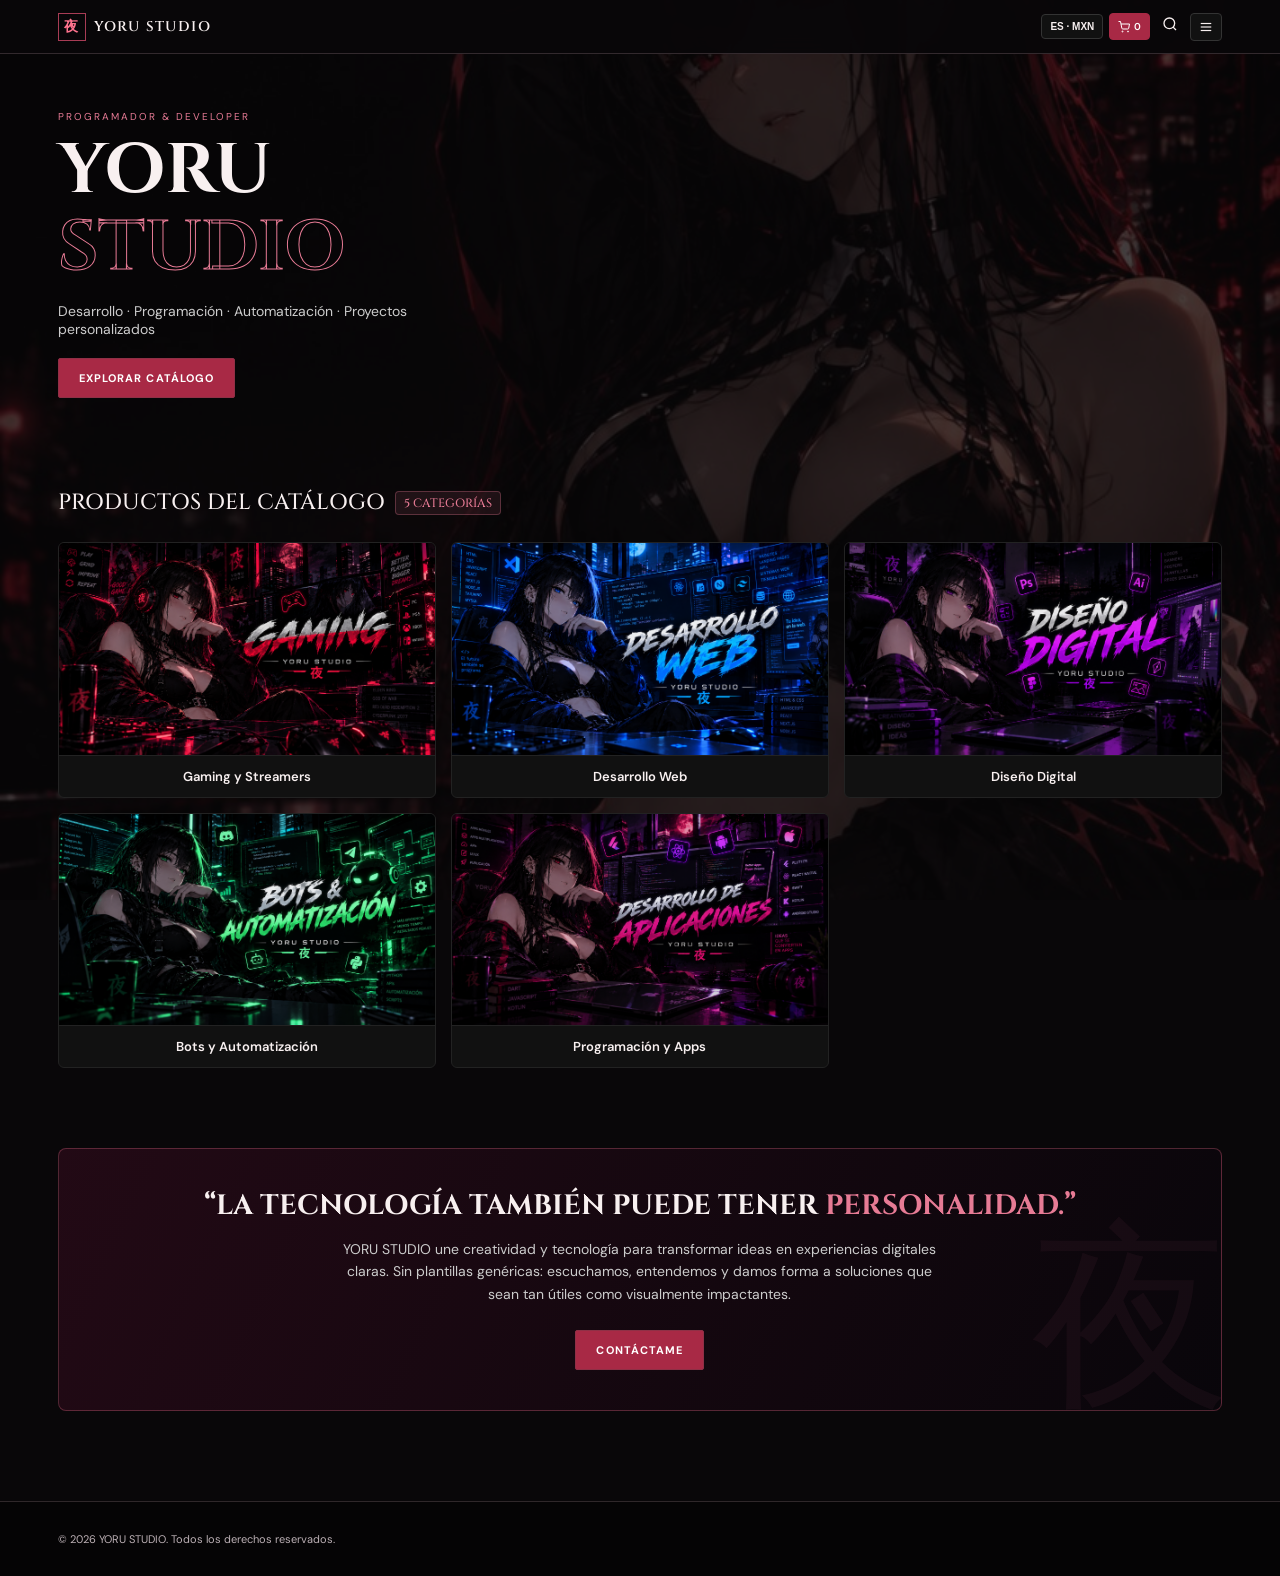
==== commit 25846a5a: "Update cart button to link and clean up scripts Replaced cart button with a link to the cart page an" ====
--- a/index.html
+++ b/index.html
@@ -16,10 +16,11 @@
           <option>EN · USD</option>
         </select>
         
-        <button class="nav-btn cart">
-          <svg width="12" height="12" viewBox="0 0 24 24" fill="none" stroke="currentColor" stroke-width="2"><circle cx="9" cy="21" r="1"></circle><circle cx="20" cy="21" r="1"></circle><path d="M1 1h4l2.68 13.39a2 2 0 0 0 2 1.61h9.72a2 2 0 0 0 2-1.61L23 6H6"></path></svg>
-          0
-        </button>
+        <!-- ENLACE AL CARRITO -->
+        <a href="carrito.html" class="nav-btn cart" style="text-decoration: none;">
+          <svg width="12" height="12" viewBox="0 0 24 24" fill="none" stroke="currentColor" stroke-width="2"><circle cx="9" cy="21" r="1"></circle><circle cx="20" cy="21" r="1"></circle><path d="M1 1h4l2.68 13.39a2 2 0 0 0 2 1.61h9.72a2 2 0 0 0 2-1.61L23 6H6"></path></svg> 
+          <span id="cart-count">0</span>
+        </a>
         
         <div class="search-container">
           <form class="search-form" id="searchForm">
@@ -36,7 +37,6 @@
       </div>
     </div>
     
-    <!-- MENÚ DESPLEGABLE -->
     <div class="menu-dropdown" id="menu">
       <a href="index.html">Inicio</a>
       <a href="index.html#portafolio">Catálogo</a>
@@ -103,20 +103,5 @@
   </div>
 </footer>
 
-<script>
-  // Lógica del buscador
-  const searchToggle = document.getElementById('searchToggle');
-  const searchForm = document.getElementById('searchForm');
-  searchToggle.addEventListener('click', () => {
-    searchForm.classList.toggle('active');
-    if(searchForm.classList.contains('active')) searchForm.querySelector('input').focus();
-  });
-
-  // Lógica del menú desplegable
-  const menuBtn = document.getElementById('menuBtn');
-  const menu = document.getElementById('menu');
-  menuBtn.addEventListener('click', () => {
-    menu.classList.toggle('active');
-  });
-</script>
+<script src="./js/main.js"></script>
 </body></html>
--- a/css/style.css
+++ b/css/style.css
@@ -1,37 +1,52 @@
-:root{--ink:#090709;--wine:#a82945;--red:#e84967;--pink:#e77b95;--white:#f8f0f0;--muted:#bcb0b5;--line:rgba(255,214,225,.17);--scroll:0;--shift:0px}*{box-sizing:border-box}html{scroll-behavior:smooth}body{margin:0;background:var(--ink);color:var(--white);font-family:'DM Sans',sans-serif;overflow-x:hidden;-webkit-font-smoothing:antialiased}body > main,body > footer{position:relative;z-index:1}::selection{background:var(--wine);color:white}a{color:inherit;text-decoration:none}button{font:inherit;cursor:pointer}button,a{-webkit-tap-highlight-color:transparent}.noise{position:fixed;inset:0;z-index:15;pointer-events:none;opacity:.12;background-image:url("data:image/svg+xml,%3Csvg viewBox='0 0 180 180' xmlns='http://www.w3.org/2000/svg'%3E%3Cfilter id='n'%3E%3CfeTurbulence type='fractalNoise' baseFrequency='.84' numOctaves='3' stitchTiles='stitch'/%3E%3C/filter%3E%3Crect width='100%25' height='100%25' filter='url(%23n)' opacity='.19'/%3E%3C/svg%3E")}.progress{position:fixed;z-index:30;top:0;left:0;height:2px;width:calc(var(--scroll)*100%);background:linear-gradient(90deg,#641427,#ff627d);box-shadow:0 0 15px #ff5276}.wrap{width:min(1200px,calc(100% - 9vw));margin:auto}
+:root{--ink:#090709;--wine:#a82945;--red:#e84967;--pink:#e77b95;--white:#f8f0f0;--muted:#bcb0b5;--line:rgba(255,214,225,.17);--scroll:0}*{box-sizing:border-box}html{scroll-behavior:smooth}body{margin:0;background:var(--ink);color:var(--white);font-family:'DM Sans',sans-serif;overflow-x:hidden;-webkit-font-smoothing:antialiased}body > main,body > footer{position:relative;z-index:1}a{color:inherit;text-decoration:none}button{font:inherit;cursor:pointer;border:none;background:none;color:inherit}button,a{-webkit-tap-highlight-color:transparent}
 
 /* FONDO GLOBAL */
 .bg-global { position: fixed; top: 0; left: 0; width: 100vw; height: 100vh; z-index: -1; background-size: cover; background-position: center; background-repeat: no-repeat; background-color: var(--ink); transition: background-image 0.8s ease-in-out; }
 .bg-global::after { content: ""; position: absolute; top: 0; left: 0; width: 100%; height: 100%; background: rgba(9, 7, 9, 0.75); }
 
 /* HEADER */
-.nav{position:fixed;top:0;left:0;right:0;z-index:20;background:rgba(9,7,9,0.95);backdrop-filter:blur(10px);border-bottom:1px solid var(--line);padding:10px 0}
-.nav-top{display:flex;align-items:center;justify-content:space-between;gap:10px;}
+.nav{position:fixed;top:0;left:0;right:0;z-index:100;background:rgba(9,7,9,0.95);backdrop-filter:blur(10px);border-bottom:1px solid var(--line);padding:10px 0}
+.wrap{width:min(1200px,calc(100% - 9vw));margin:auto}
+.nav-top{display:flex;align-items:center;justify-content:space-between;gap:10px}
 .logo{display:flex;align-items:center;gap:8px;font-family:Cinzel,serif;font-weight:600;font-size:14px;letter-spacing:.1em; white-space: nowrap;}
-.logo-mark{border:1px solid #a83c55;width:28px;height:28px;display:grid;place-items:center;color:#ff738e;font-size:14px;}
-.nav-actions{display:flex;align-items:center;gap:6px; flex-wrap: nowrap;}
-.nav-btn{background:#111;border:1px solid #333;color:var(--white);padding:6px 8px;font-size:10px;font-weight:600;display:flex;align-items:center;gap:4px;border-radius:4px; white-space: nowrap; cursor:pointer;}
-.nav-btn.cart{background:var(--wine);border-color:var(--wine);color:white; padding: 6px 8px;}
-
-/* BÚSQUEDA COMPACTA */
-.search-container { display: flex; align-items: center; }
-.search-form { display: none; width: 120px; background: #111; border: 1px solid #333; border-radius: 4px; overflow: hidden; height: 28px; margin-right: 5px;}
+.logo-mark{border:1px solid #a83c55;width:28px;height:28px;display:grid;place-items:center;color:#ff738e;font-size:14px}
+.nav-actions{display:flex;align-items:center;gap:6px}
+.nav-btn{background:#111;border:1px solid #333;color:var(--white);padding:6px 8px;font-size:10px;font-weight:600;display:flex;align-items:center;gap:4px;border-radius:4px; white-space: nowrap; cursor:pointer}
+.nav-btn.cart{background:var(--wine);border-color:var(--wine);color:white}
+
+/* BÚSQUEDA */
+.search-container { display: flex; align-items: center; position: relative; }
+.search-form { display: none; position: absolute; right: 35px; top: 50%; transform: translateY(-50%); width: 180px; background: #111; border: 1px solid #333; border-radius: 4px; overflow: hidden; height: 30px; z-index: 10;}
 .search-form.active { display: flex; }
 .search-form input { width: 100%; background: transparent; border: none; padding: 0 8px; color: #fff; font-size: 11px; outline: none; }
-.search-toggle { display: block; background: none; border: none; color: var(--white); padding: 6px; cursor: pointer; }
-.search-toggle.hidden { display: none; }
-
-.nav-links-row{display:flex;gap:15px;font-size:11px;color:var(--muted);text-transform:uppercase;letter-spacing:0.05em;margin-top:10px; overflow-x: auto; white-space: nowrap;}
-.nav-links-row a:hover{color:var(--white)}
-
-.main-content { padding-top: 110px; }
-
-/* SECCIONES Y TEXTOS */
+.search-toggle { background: none; border: none; color: var(--white); padding: 6px; cursor: pointer; }
+
+/* MENÚ DESPLEGABLE MÓVIL (CORREGIDO) */
+.menu-dropdown {
+  display: none;
+  position: absolute;
+  top: 100%;
+  left: 0;
+  width: 100%;
+  background: rgba(9, 7, 9, 0.98);
+  border-bottom: 1px solid var(--line);
+  padding: 20px;
+  flex-direction: column;
+  gap: 15px;
+}
+.menu-dropdown.active { display: flex; }
+.menu-dropdown a { font-size: 14px; color: var(--white); text-transform: uppercase; padding: 10px 0; border-bottom: 1px solid #222; }
+.menu-dropdown a:hover { color: var(--pink); }
+.menu-dropdown .btn-contact { border: 1px solid var(--wine); text-align: center; border-radius: 4px; padding: 10px; margin-top: 10px; }
+
+.main-content { padding-top: 80px; }
+
+/* SECCIONES */
 .section { position: relative; padding: 40px 0; }
-.section-title { font-family: Cinzel, serif; font-size: 24px; font-weight: 500; margin-bottom: 25px; display: flex; align-items: center; gap: 10px; color: var(--white); }
-.section-title span { font-size: 14px; color: var(--pink); background: rgba(231, 123, 149, 0.1); padding: 3px 8px; border-radius: 4px; border: 1px solid rgba(231, 123, 149, 0.3); }
-
-/* CATÁLOGO PRINCIPAL (3 COLUMNAS) */
+.section-title { font-family: Cinzel, serif; font-size: 22px; font-weight: 500; margin-bottom: 25px; display: flex; align-items: center; gap: 10px; color: var(--white); }
+.section-title span { font-size: 12px; color: var(--pink); background: rgba(231, 123, 149, 0.1); padding: 3px 8px; border-radius: 4px; border: 1px solid rgba(231, 123, 149, 0.3); }
+
+/* CATÁLOGO PRINCIPAL */
 .portfolio-grid { display: grid; grid-template-columns: repeat(3, 1fr); gap: 15px; }
 .project-card { background: #111; border: 1px solid #222; border-radius: 6px; overflow: hidden; display: flex; flex-direction: column; cursor: pointer; transition: border-color 0.3s, transform 0.3s; }
 .project-card:hover { border-color: var(--pink); transform: translateY(-3px); }
@@ -41,7 +56,27 @@
 .project-info { padding: 12px; text-align: center; border-top: 1px solid #222; }
 .project-info h4 { margin: 0; color: var(--white); font-size: 13px; font-weight: 600; }
 
-/* CONTACTO */
+/* PÁGINAS DE CATEGORÍA */
+.category-header { padding: 30px 0; border-bottom: 1px solid var(--line); margin-bottom: 30px;}
+.category-header h1 { font-family: Cinzel, serif; font-size: clamp(30px, 5vw, 50px); margin: 0 0 15px; color: var(--white); }
+.category-header p { font-size: 14px; color: #ccc; max-width: 700px; line-height: 1.6; margin-bottom: 15px;}
+.category-header ul { list-style: none; padding: 0; display: flex; gap: 10px; flex-wrap: wrap; }
+.category-header ul li { font-size: 11px; color: var(--pink); background: rgba(231,123,149,0.1); padding: 5px 10px; border-radius: 4px; border: 1px solid rgba(231,123,149,0.2); }
+
+/* TARJETAS DE PRODUCTO */
+.shop-grid { display: grid; grid-template-columns: repeat(auto-fill, minmax(200px, 1fr)); gap: 15px; }
+.shop-card { background: #111; border: 1px solid #222; border-radius: 6px; overflow: hidden; display: flex; flex-direction: column; cursor: pointer; transition: transform 0.2s, border-color 0.2s;}
+.shop-card:hover { border-color: var(--pink); transform: translateY(-2px); }
+.shop-img-wrapper { position: relative; width: 100%; aspect-ratio: 1/1; background: #000; overflow: hidden;}
+.shop-img-wrapper img { width: 100%; height: 100%; object-fit: cover; }
+.shop-info { padding: 12px; display: flex; flex-direction: column; flex-grow: 1; }
+.shop-cat { font-size: 9px; color: var(--pink); text-transform: uppercase; letter-spacing: 1px; font-weight: 700; margin-bottom: 5px; }
+.shop-title { font-size: 14px; font-weight: 600; margin: 0 0 8px; line-height: 1.2; color: var(--white); }
+.shop-price { font-size: 16px; color: var(--pink); font-weight: 700; margin-bottom: 12px; }
+.shop-btn { margin-top: auto; width: 100%; background: transparent; border: 1px solid var(--wine); color: var(--white); padding: 8px; font-size: 11px; font-weight: 600; border-radius: 4px; transition: background 0.2s;}
+.shop-card:hover .shop-btn { background: var(--wine); }
+
+/* PANEL CONTACTO */
 .contact-panel { background: linear-gradient(115deg, rgba(36, 10, 22, 0.95), rgba(9, 6, 11, 0.95)); border: 1px solid #b7536b69; padding: 40px 20px; border-radius: 8px; text-align: center; position: relative; overflow: hidden; }
 .contact-panel::after { content: '夜'; position: absolute; right: -10px; bottom: -50px; font: 200px Cinzel; color: rgba(231, 123, 149, 0.05); pointer-events: none; }
 .contact-panel h2 { font-family: Cinzel, serif; font-size: 28px; margin: 0 0 15px; line-height: 1.2; color: var(--white); }
@@ -51,38 +86,119 @@
 .btn { background: var(--wine); color: #fff; border: 1px solid #8f3046; padding: 12px 20px; font-size: 11px; font-weight: 700; letter-spacing: 0.1em; border-radius: 2px; display: inline-flex; align-items: center; justify-content: center; gap: 8px; cursor: pointer; text-transform: uppercase; transition: transform 0.2s, background 0.2s; }
 .btn:hover { background: var(--red); transform: translateY(-2px); }
 
+/* MODAL DE PRODUCTO (CON PROTECCIÓN) */
+.modal-overlay { position: fixed; top: 0; left: 0; width: 100%; height: 100%; background: rgba(5, 4, 7, 0.9); backdrop-filter: blur(8px); z-index: 1000; display: flex; align-items: center; justify-content: center; opacity: 0; pointer-events: none; transition: opacity 0.3s ease; padding: 20px; }
+.modal-overlay.active { opacity: 1; pointer-events: auto; }
+.modal-content { background: #111; border: 1px solid var(--pink); padding: 20px; border-radius: 8px; max-width: 600px; width: 100%; position: relative; transform: translateY(20px); transition: transform 0.3s ease; max-height: 90vh; overflow-y: auto; box-shadow: 0 20px 50px rgba(0,0,0,0.8); }
+.modal-overlay.active .modal-content { transform: translateY(0); }
+.modal-close { position: absolute; top: 10px; right: 15px; background: rgba(0,0,0,0.5); border-radius: 50%; width: 30px; height: 30px; display: flex; align-items: center; justify-content: center; color: #fff; font-size: 20px; z-index: 10; cursor: pointer;}
+.modal-close:hover { color: var(--pink); }
+
+/* PROTECCIÓN DE IMAGEN EN MODAL */
+.protected-img-container { position: relative; width: 100%; border-radius: 4px; overflow: hidden; margin-bottom: 15px; background: #000; }
+.protected-img-container img { width: 100%; height: auto; display: block; pointer-events: none; -webkit-user-drag: none; user-select: none; }
+.watermark-layer {
+  position: absolute; top: 0; left: 0; width: 100%; height: 100%;
+  background-image: url("data:image/svg+xml,%3Csvg xmlns='http://www.w3.org/2000/svg' width='100' height='100' viewBox='0 0 100 100'%3E%3Ctext x='50' y='50' font-size='40' fill='rgba(255,255,255,0.15)' transform='rotate(-45 50 50)' text-anchor='middle' dominant-baseline='middle' font-family='sans-serif'%3E%E5%A4%9C%3C/text%3E%3C/svg%3E");
+  background-repeat: repeat; z-index: 2; pointer-events: none;
+}
+
+/* MODAL INFO PRODUCTO */
+.modal-product-title { font-family: Cinzel, serif; font-size: 24px; margin: 0 0 10px; color: var(--white); }
+.modal-product-desc { font-size: 14px; color: #ccc; line-height: 1.6; margin-bottom: 15px; }
+.modal-product-price { font-size: 22px; color: var(--pink); font-weight: 700; margin-bottom: 20px; }
+
 /* FOOTER */
 .footer { border-top: 1px solid var(--line); padding: 30px 0; background: #050405; margin-top: 50px; }
 .footer-inner { display: flex; justify-content: space-between; align-items: center; gap: 15px; flex-wrap: wrap; font-size: 11px; color: var(--muted); }
 
-/* PÁGINAS DE CATEGORÍA (ESTILO TIENDA) */
-.category-header { padding: 30px 0; border-bottom: 1px solid var(--line); margin-bottom: 30px;}
-.category-header h1 { font-family: Cinzel, serif; font-size: clamp(30px, 5vw, 50px); margin: 0 0 15px; }
-.category-header p { font-size: 14px; color: #ccc; max-width: 700px; line-height: 1.6; margin-bottom: 15px;}
-.category-header ul { list-style: none; padding: 0; display: flex; gap: 15px; flex-wrap: wrap; }
-.category-header ul li { font-size: 12px; color: var(--pink); background: rgba(231,123,149,0.1); padding: 5px 10px; border-radius: 4px; border: 1px solid rgba(231,123,149,0.2); }
-
-/* TARJETAS DE PRODUCTO PARA VENDER */
-.shop-grid { display: grid; grid-template-columns: repeat(auto-fill, minmax(220px, 1fr)); gap: 15px; }
-.shop-card { background: #111; border: 1px solid #222; border-radius: 6px; overflow: hidden; display: flex; flex-direction: column; }
-.shop-img { width: 100%; aspect-ratio: 1/1; background: #000; object-fit: cover; }
-.shop-info { padding: 15px; display: flex; flex-direction: column; flex-grow: 1; }
-.shop-cat { font-size: 9px; color: var(--pink); text-transform: uppercase; letter-spacing: 1px; font-weight: 700; margin-bottom: 5px; }
-.shop-title { font-size: 15px; font-weight: 600; margin: 0 0 10px; line-height: 1.2; }
-.shop-price { font-size: 18px; color: var(--pink); font-weight: 700; margin-bottom: 15px; }
-.shop-btn { margin-top: auto; width: 100%; background: transparent; border: 1px solid var(--wine); color: var(--white); padding: 10px; font-size: 11px; font-weight: 600; border-radius: 4px; transition: background 0.2s;}
-.shop-btn:hover { background: var(--wine); }
-
 /* RESPONSIVE */
 @media (max-width: 900px) {
   .portfolio-grid { grid-template-columns: repeat(2, 1fr); }
 }
 @media (max-width: 600px) {
-  .main-content { padding-top: 100px; }
-  .nav-top { flex-wrap: nowrap; overflow-x: auto; padding-bottom: 5px;}
-  .nav-btn { padding: 5px 6px; font-size: 9px; }
-  .logo { font-size: 12px; }
-  .logo-mark { width: 24px; height: 24px; font-size: 12px; }
-  .search-form { width: 90px; }
-  .search-form input { font-size: 10px; }
-}
+  .main-content { padding-top: 70px; }
+  .section { padding: 25px 0; }
+  .section-title { font-size: 18px; }
+  .shop-grid { grid-template-columns: repeat(2, 1fr); gap: 10px; }
+  .shop-title { font-size: 12px; }
+  .shop-price { font-size: 14px; }
+  .shop-btn { font-size: 10px; padding: 6px; }
+             }
+/* =========================================
+   ESTILOS PARA PÁGINA DE PRODUCTO INDIVIDUAL
+   ========================================= */
+.product-page {
+  padding-top: 20px;
+}
+.product-main {
+  display: grid;
+  grid-template-columns: 1fr 1fr;
+  gap: 40px;
+  margin-bottom: 60px;
+}
+.product-image-container {
+  position: relative;
+  border: 1px solid var(--line);
+  border-radius: 8px;
+  overflow: hidden;
+  background: #000;
+}
+.product-image-container img {
+  width: 100%;
+  height: auto;
+  display: block;
+  pointer-events: none;
+  -webkit-user-drag: none;
+  user-select: none;
+}
+.product-details {
+  display: flex;
+  flex-direction: column;
+  justify-content: center;
+}
+.product-details h1 {
+  font-family: Cinzel, serif;
+  font-size: clamp(28px, 4vw, 42px);
+  color: var(--white);
+  margin: 0 0 15px;
+}
+.product-details .category-tag {
+  font-size: 11px;
+  color: var(--pink);
+  text-transform: uppercase;
+  letter-spacing: 2px;
+  margin-bottom: 10px;
+  display: block;
+}
+.product-details p.desc {
+  font-size: 15px;
+  color: #ccc;
+  line-height: 1.7;
+  margin-bottom: 25px;
+}
+.product-details .price {
+  font-size: 28px;
+  color: var(--pink);
+  font-weight: 700;
+  margin-bottom: 30px;
+}
+
+/* SUGERENCIAS */
+.suggestions-section {
+  border-top: 1px solid var(--line);
+  padding-top: 40px;
+}
+.suggestions-section h3 {
+  font-family: Cinzel, serif;
+  font-size: 24px;
+  color: var(--white);
+  margin-bottom: 25px;
+}
+
+@media (max-width: 800px) {
+  .product-main {
+    grid-template-columns: 1fr;
+    gap: 20px;
+  }
+}
